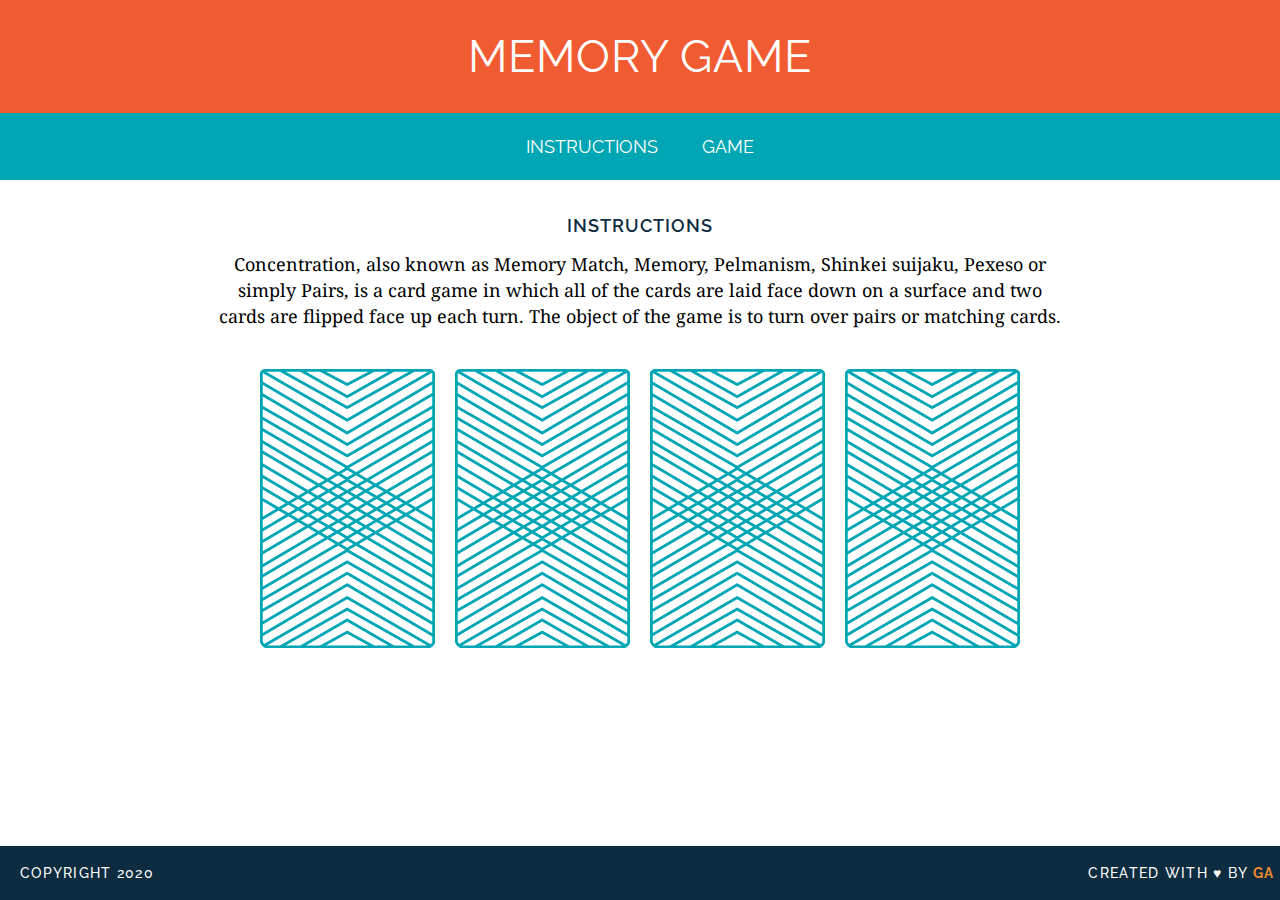
==== memory-game/index.html @ f64c11be "new footer, css to nav bar, nav jump to page" ====
<!DOCTYPE html>
<html>
<head>
	<link href="css/style.css" rel="stylesheet" type="text/css">
	<link href="https://fonts.googleapis.com/css?family=Droid+Serif|Raleway:400,500,600,700" rel="stylesheet">
	<title>Memory Card Game</title>
</head>

<body>	
	<header>
	<h1>Memory Game</h1>
	</header>
	
	<nav>
		<p><a href="#instructions">Instructions</a></p>
		<p><a href="#game">Game</a></p>
	</nav>

	<main>
		<h2 id="instructions">Instructions</h2>

		<p>Concentration, also known as Memory Match, Memory, Pelmanism, Shinkei suijaku, Pexeso or simply Pairs, is a card game in which all of the cards are laid face down on a surface and two cards are flipped face up each turn. The object of the game is to turn over pairs or matching cards.</p>

		<div id="game">
			<img src="images/back.png" alt="Queen of Diamonds">
			<img src="images/back.png" alt="Queen of Hearts">
			<img src="images/back.png" alt="King of Diamonds">
			<img src="images/back.png" alt="King of Hearts">
		</div>

	</main>

	<footer class="clearfix">	

		<p class="copyright">Copyright 2020</li>
		<p class="message">Created with &hearts; by <span class="name">GA</span></li>

	</footer>

</body>

</html>
---- memory-game/css/style.css ----
a {
	border-bottom: 2px solid transparent;
	color: #FFFFFF;
	margin: 0 20px;
	text-decoration: none;
	font-family: 'Raleway', sans-serif;
}

body {
	font-family: 'Droid Serif', serif;
	margin: 0;
	text-align: center;
}

footer {
	position: absolute;
	bottom: 0;
	background-color: #0D2C40;
	clear: both; 
	color: rgba(255,255,255,1);
	font-weight: 500;
	letter-spacing: .08em;
	padding: 0 20px;
	text-transform: uppercase;
	width: 98%;
}

h1 {
	font-family: 'Raleway', sans-serif;
	color: #FFFFFF;
	letter-spacing: 1px;
	font-weight: 400;
	font-size: 45px;
	margin: 0;
}

h2 {
	font-family: 'Raleway', sans-serif;
	color: #0D2C40;
	letter-spacing: 1px;
	font-weight: 600;
	font-size: 18px;
}

h1, h2 {
	text-transform: uppercase;
}

header {
	background-color: #F15B31;
	color: #FFFFFF;
	padding: 30px 20px;
}

img {
	margin: 40px 8px 0 8px;
}

main {
	margin: 35px auto;
	width: 850px;
}

nav {
	background-color: #00A6B3;
	color: #FFFFFF;
	padding: 20px 0;
	text-transform: uppercase;
}

p {
	line-height: 26px;
	font-size: 18px;
	display: inline;
}

a:hover {
	border-color: rgba(255,255,255,1);
}

.clearfix:after {
	visibility: hidden;
	display: block;
	content: "";
	clear: both;
	height: 0;
	font-size: 0;
}

.copyright {
	float: left;
	font-family: 'Raleway', sans-serif;
	font-size: 14px;
}

.message {
	float: right;
	font-family: 'Raleway', sans-serif;
	font-size: 14px;
}

.name {
	color: #f18b31;
	font-weight: 700;
}

/*need to double check the footer width*/
/*double check the clearfix for footer*/
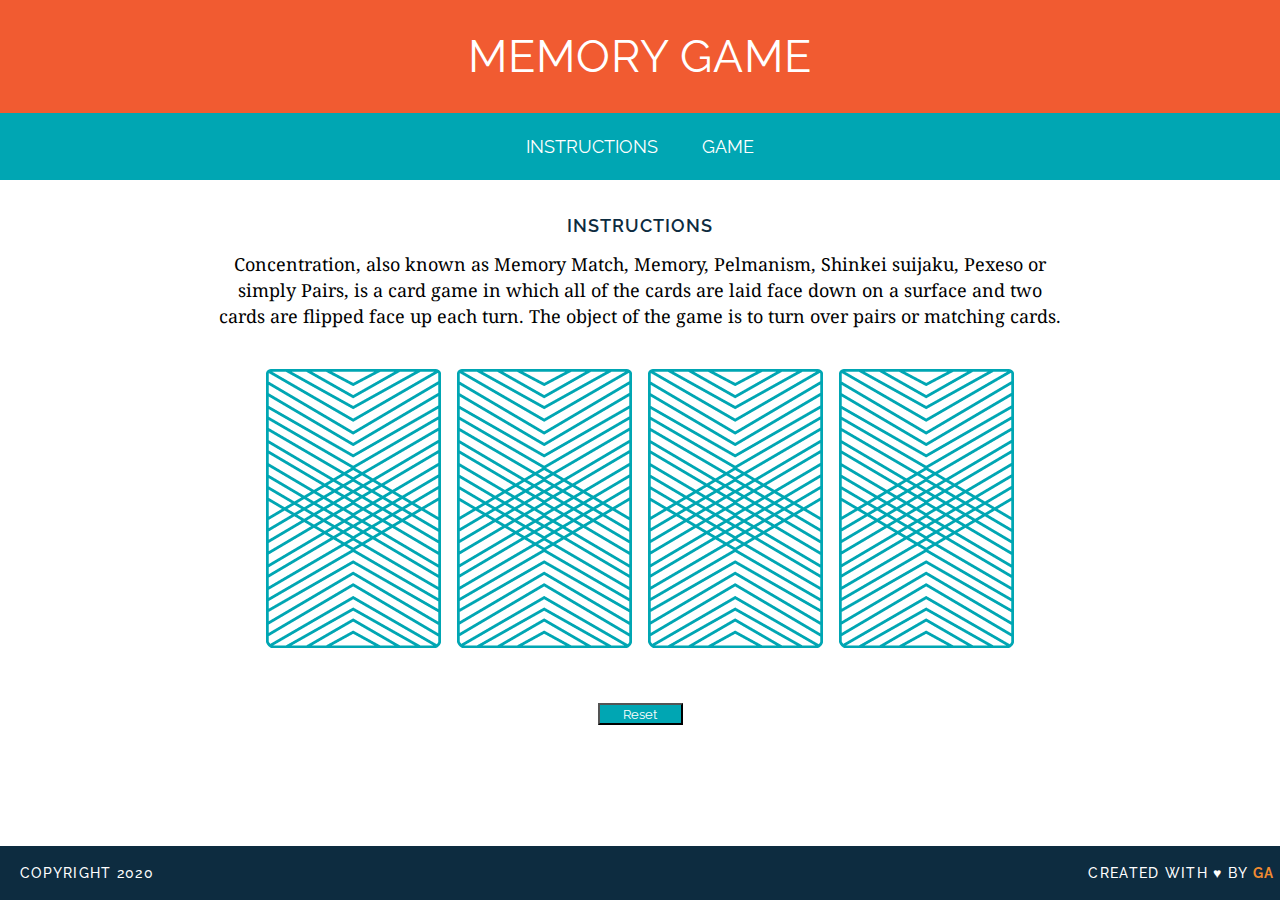
==== commit 7b102dab: "update to bonus" ====
--- a/memory-game/index.html
+++ b/memory-game/index.html
@@ -21,11 +21,10 @@
 
 		<p>Concentration, also known as Memory Match, Memory, Pelmanism, Shinkei suijaku, Pexeso or simply Pairs, is a card game in which all of the cards are laid face down on a surface and two cards are flipped face up each turn. The object of the game is to turn over pairs or matching cards.</p>
 
-		<div id="game">
-			<img src="images/back.png" alt="Queen of Diamonds">
-			<img src="images/back.png" alt="Queen of Hearts">
-			<img src="images/back.png" alt="King of Diamonds">
-			<img src="images/back.png" alt="King of Hearts">
+		<div id="game-board" class="board clearfix"></div>
+
+		<div id="resetButton">
+			<button type="button">Reset</button>
 		</div>
 
 	</main>
@@ -37,6 +36,7 @@
 
 	</footer>
 
+<script src="js/main.js"></script>
 </body>
 
 </html>--- a/memory-game/css/style.css
+++ b/memory-game/css/style.css
@@ -10,6 +10,15 @@
 	font-family: 'Droid Serif', serif;
 	margin: 0;
 	text-align: center;
+}
+
+button {
+	background-color: #00A6B3;
+	
+	color: #FFFFFF;
+	margin-top: 50px;
+	font-family: "Raleway", sans-serif;
+	width: 10%;
 }
 
 footer {
